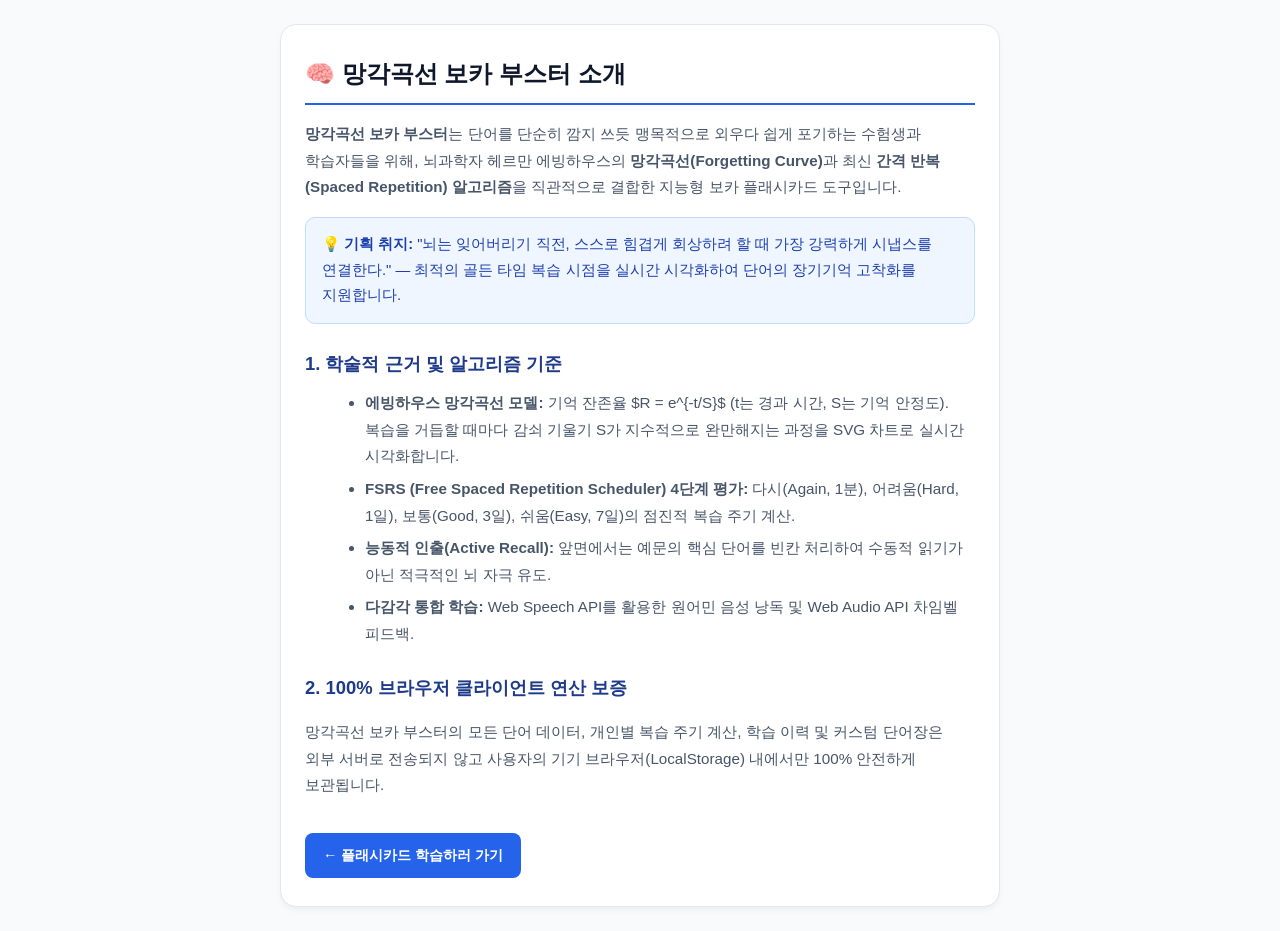
==== about.html @ 1b4ae30d "feat: initial commit for ebbinghaus-vocab (망각곡선 보카 부스터)" ====
<!DOCTYPE html>
<html lang="ko">
<head>
<meta charset="UTF-8">
<meta name="viewport" content="width=device-width, initial-scale=1">
<meta name="robots" content="index, follow">
<title>서비스 소개 및 학습 기준 | 망각곡선 보카 부스터</title>
<meta name="description" content="망각곡선 보카 부스터의 개발 취지, 에빙하우스 간격 반복 뇌과학 원리 및 로컬 연산 정책을 소개합니다.">
<link rel="canonical" href="https://ebbinghaus-vocab.enjoy-onepage.com/about.html">
<link rel="icon" href="data:image/svg+xml,<svg xmlns=%22http://www.w3.org/2000/svg%22 viewBox=%220 0 100 100%22><text y=%22.9em%22 font-size=%2290%22>🧠</text></svg>">
<style>
:root{--ink:#0f172a;--accent:#2563eb;--line:#e2e8f0;--bg:#f8fafc}
*{box-sizing:border-box}
body{margin:0;padding:24px 16px;background:var(--bg);color:var(--ink);font-family:-apple-system,BlinkMacSystemFont,"Segoe UI",Roboto,sans-serif;line-height:1.75;word-break:keep-all}
.container{max-width:720px;margin:0 auto;background:#fff;border:1px solid var(--line);border-radius:16px;padding:28px 24px;box-shadow:0 4px 6px -1px rgba(0,0,0,0.05)}
h1{font-size:1.5rem;color:#0f172a;margin:0 0 16px;border-bottom:2px solid var(--accent);padding-bottom:8px}
h2{font-size:1.15rem;color:#1e3a8a;margin:24px 0 10px}
p{font-size:0.95rem;color:#475569;margin-bottom:14px}
ul{margin:0 0 14px 20px;color:#475569;font-size:0.95rem}
li{margin-bottom:6px}
.highlight-box{background:#eff6ff;border:1px solid #bfdbfe;border-radius:10px;padding:14px 16px;margin:16px 0;font-size:0.92rem;color:#1e40af}
.back-btn{display:inline-block;margin-top:20px;padding:10px 18px;border-radius:8px;background:var(--accent);color:#fff;text-decoration:none;font-weight:700;font-size:0.9rem}
.back-btn:hover{background:#1d4ed8}
</style>
</head>
<body>
<div class="container">
  <h1>🧠 망각곡선 보카 부스터 소개</h1>
  
  <p><strong>망각곡선 보카 부스터</strong>는 단어를 단순히 깜지 쓰듯 맹목적으로 외우다 쉽게 포기하는 수험생과 학습자들을 위해, 뇌과학자 헤르만 에빙하우스의 <strong>망각곡선(Forgetting Curve)</strong>과 최신 <strong>간격 반복(Spaced Repetition) 알고리즘</strong>을 직관적으로 결합한 지능형 보카 플래시카드 도구입니다.</p>

  <div class="highlight-box">
    <strong>💡 기획 취지:</strong> "뇌는 잊어버리기 직전, 스스로 힘겹게 회상하려 할 때 가장 강력하게 시냅스를 연결한다." — 최적의 골든 타임 복습 시점을 실시간 시각화하여 단어의 장기기억 고착화를 지원합니다.
  </div>

  <h2>1. 학술적 근거 및 알고리즘 기준</h2>
  <ul>
    <li><strong>에빙하우스 망각곡선 모델:</strong> 기억 잔존율 $R = e^{-t/S}$ (t는 경과 시간, S는 기억 안정도). 복습을 거듭할 때마다 감쇠 기울기 S가 지수적으로 완만해지는 과정을 SVG 차트로 실시간 시각화합니다.</li>
    <li><strong>FSRS (Free Spaced Repetition Scheduler) 4단계 평가:</strong> 다시(Again, 1분), 어려움(Hard, 1일), 보통(Good, 3일), 쉬움(Easy, 7일)의 점진적 복습 주기 계산.</li>
    <li><strong>능동적 인출(Active Recall):</strong> 앞면에서는 예문의 핵심 단어를 빈칸 처리하여 수동적 읽기가 아닌 적극적인 뇌 자극 유도.</li>
    <li><strong>다감각 통합 학습:</strong> Web Speech API를 활용한 원어민 음성 낭독 및 Web Audio API 차임벨 피드백.</li>
  </ul>

  <h2>2. 100% 브라우저 클라이언트 연산 보증</h2>
  <p>망각곡선 보카 부스터의 모든 단어 데이터, 개인별 복습 주기 계산, 학습 이력 및 커스텀 단어장은 외부 서버로 전송되지 않고 사용자의 기기 브라우저(LocalStorage) 내에서만 100% 안전하게 보관됩니다.</p>

  <a class="back-btn" href="/">← 플래시카드 학습하러 가기</a>
</div>
</body>
</html>
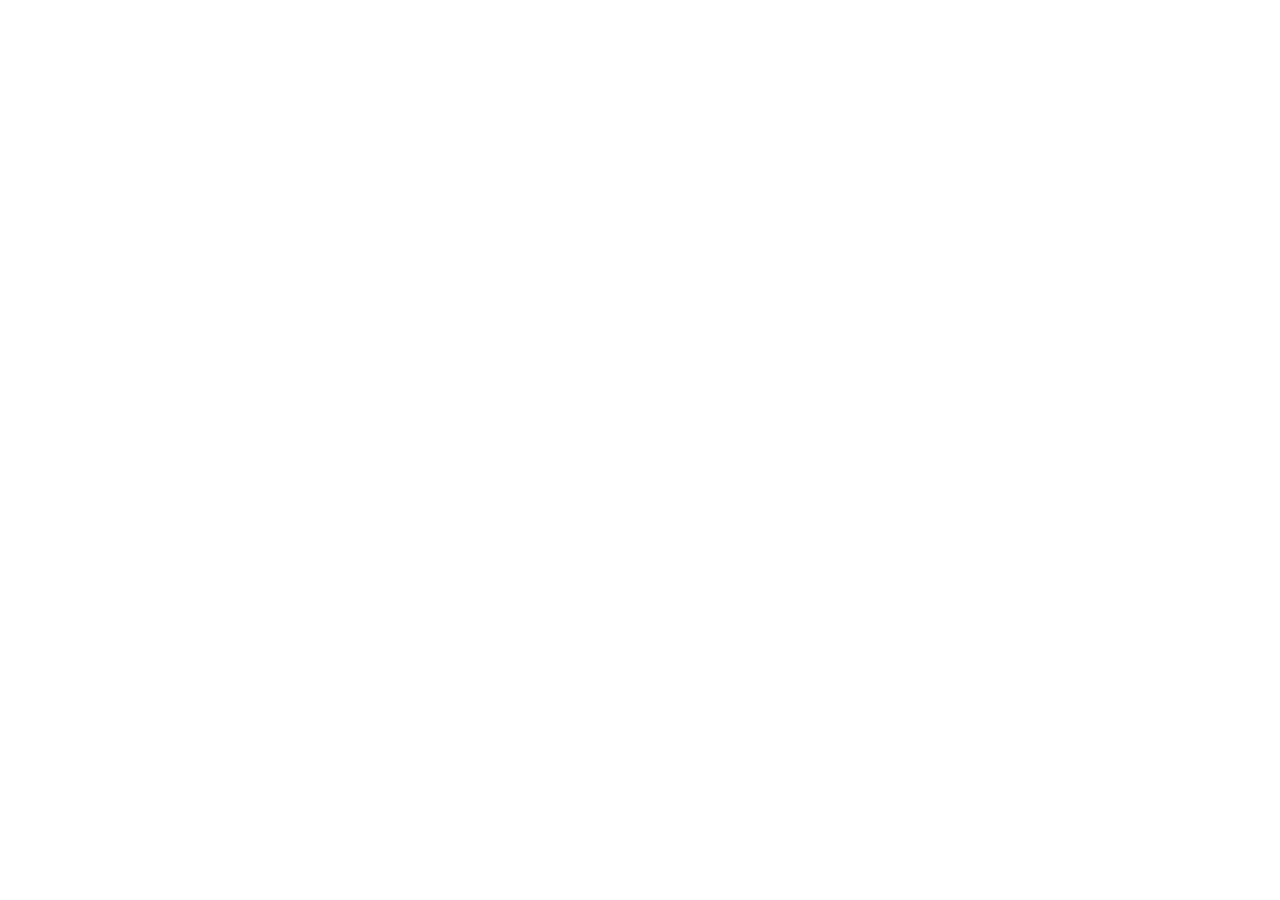
==== commit 8b87d424: "merge: redirect to flashcard.enjoy-onepage.com - user decision 2026-10-29 [kiro]" ====
--- a/about.html
+++ b/about.html
@@ -2,49 +2,26 @@
 <html lang="ko">
 <head>
 <meta charset="UTF-8">
-<meta name="viewport" content="width=device-width, initial-scale=1">
-<meta name="robots" content="index, follow">
-<title>서비스 소개 및 학습 기준 | 망각곡선 보카 부스터</title>
-<meta name="description" content="망각곡선 보카 부스터의 개발 취지, 에빙하우스 간격 반복 뇌과학 원리 및 로컬 연산 정책을 소개합니다.">
-<link rel="canonical" href="https://ebbinghaus-vocab.enjoy-onepage.com/about.html">
-<link rel="icon" href="data:image/svg+xml,<svg xmlns=%22http://www.w3.org/2000/svg%22 viewBox=%220 0 100 100%22><text y=%22.9em%22 font-size=%2290%22>🧠</text></svg>">
+<meta name="viewport" content="width=device-width, initial-scale=1.0">
+<title>페이지가 옮겨졌습니다</title>
+<meta name="robots" content="noindex, follow">
+<link rel="canonical" href="https://flashcard.enjoy-onepage.com/">
+<meta http-equiv="refresh" content="0; url=https://flashcard.enjoy-onepage.com/">
+<script>location.replace("https://flashcard.enjoy-onepage.com/");</script>
 <style>
-:root{--ink:#0f172a;--accent:#2563eb;--line:#e2e8f0;--bg:#f8fafc}
-*{box-sizing:border-box}
-body{margin:0;padding:24px 16px;background:var(--bg);color:var(--ink);font-family:-apple-system,BlinkMacSystemFont,"Segoe UI",Roboto,sans-serif;line-height:1.75;word-break:keep-all}
-.container{max-width:720px;margin:0 auto;background:#fff;border:1px solid var(--line);border-radius:16px;padding:28px 24px;box-shadow:0 4px 6px -1px rgba(0,0,0,0.05)}
-h1{font-size:1.5rem;color:#0f172a;margin:0 0 16px;border-bottom:2px solid var(--accent);padding-bottom:8px}
-h2{font-size:1.15rem;color:#1e3a8a;margin:24px 0 10px}
-p{font-size:0.95rem;color:#475569;margin-bottom:14px}
-ul{margin:0 0 14px 20px;color:#475569;font-size:0.95rem}
-li{margin-bottom:6px}
-.highlight-box{background:#eff6ff;border:1px solid #bfdbfe;border-radius:10px;padding:14px 16px;margin:16px 0;font-size:0.92rem;color:#1e40af}
-.back-btn{display:inline-block;margin-top:20px;padding:10px 18px;border-radius:8px;background:var(--accent);color:#fff;text-decoration:none;font-weight:700;font-size:0.9rem}
-.back-btn:hover{background:#1d4ed8}
+body{margin:0;min-height:100vh;display:flex;align-items:center;justify-content:center;padding:24px;box-sizing:border-box;background:#0f172a;color:#e2e8f0;font-family:system-ui,-apple-system,"Apple SD Gothic Neo","Malgun Gothic","Segoe UI",Roboto,sans-serif;word-break:keep-all}
+main{max-width:34rem;text-align:center}
+h1{font-size:1.5rem;margin:0 0 .75rem}
+p{margin:0 0 1rem;line-height:1.6;color:#cbd5e1}
+a{color:#6ee7b7;font-weight:700}
 </style>
 </head>
 <body>
-<div class="container">
-  <h1>🧠 망각곡선 보카 부스터 소개</h1>
-  
-  <p><strong>망각곡선 보카 부스터</strong>는 단어를 단순히 깜지 쓰듯 맹목적으로 외우다 쉽게 포기하는 수험생과 학습자들을 위해, 뇌과학자 헤르만 에빙하우스의 <strong>망각곡선(Forgetting Curve)</strong>과 최신 <strong>간격 반복(Spaced Repetition) 알고리즘</strong>을 직관적으로 결합한 지능형 보카 플래시카드 도구입니다.</p>
-
-  <div class="highlight-box">
-    <strong>💡 기획 취지:</strong> "뇌는 잊어버리기 직전, 스스로 힘겹게 회상하려 할 때 가장 강력하게 시냅스를 연결한다." — 최적의 골든 타임 복습 시점을 실시간 시각화하여 단어의 장기기억 고착화를 지원합니다.
-  </div>
-
-  <h2>1. 학술적 근거 및 알고리즘 기준</h2>
-  <ul>
-    <li><strong>에빙하우스 망각곡선 모델:</strong> 기억 잔존율 $R = e^{-t/S}$ (t는 경과 시간, S는 기억 안정도). 복습을 거듭할 때마다 감쇠 기울기 S가 지수적으로 완만해지는 과정을 SVG 차트로 실시간 시각화합니다.</li>
-    <li><strong>FSRS (Free Spaced Repetition Scheduler) 4단계 평가:</strong> 다시(Again, 1분), 어려움(Hard, 1일), 보통(Good, 3일), 쉬움(Easy, 7일)의 점진적 복습 주기 계산.</li>
-    <li><strong>능동적 인출(Active Recall):</strong> 앞면에서는 예문의 핵심 단어를 빈칸 처리하여 수동적 읽기가 아닌 적극적인 뇌 자극 유도.</li>
-    <li><strong>다감각 통합 학습:</strong> Web Speech API를 활용한 원어민 음성 낭독 및 Web Audio API 차임벨 피드백.</li>
-  </ul>
-
-  <h2>2. 100% 브라우저 클라이언트 연산 보증</h2>
-  <p>망각곡선 보카 부스터의 모든 단어 데이터, 개인별 복습 주기 계산, 학습 이력 및 커스텀 단어장은 외부 서버로 전송되지 않고 사용자의 기기 브라우저(LocalStorage) 내에서만 100% 안전하게 보관됩니다.</p>
-
-  <a class="back-btn" href="/">← 플래시카드 학습하러 가기</a>
-</div>
+<main>
+<h1>페이지가 옮겨졌습니다</h1>
+<p>망각곡선 보카 부스터 사이트는 운영을 마쳤습니다. 대신 쓸 수 있는 도구: 망각곡선 플래시카드 암기장</p>
+<p>잠시 후 자동으로 이동합니다.</p>
+<p><a href="https://flashcard.enjoy-onepage.com/">망각곡선 플래시카드 암기장 바로 가기</a></p>
+</main>
 </body>
 </html>
